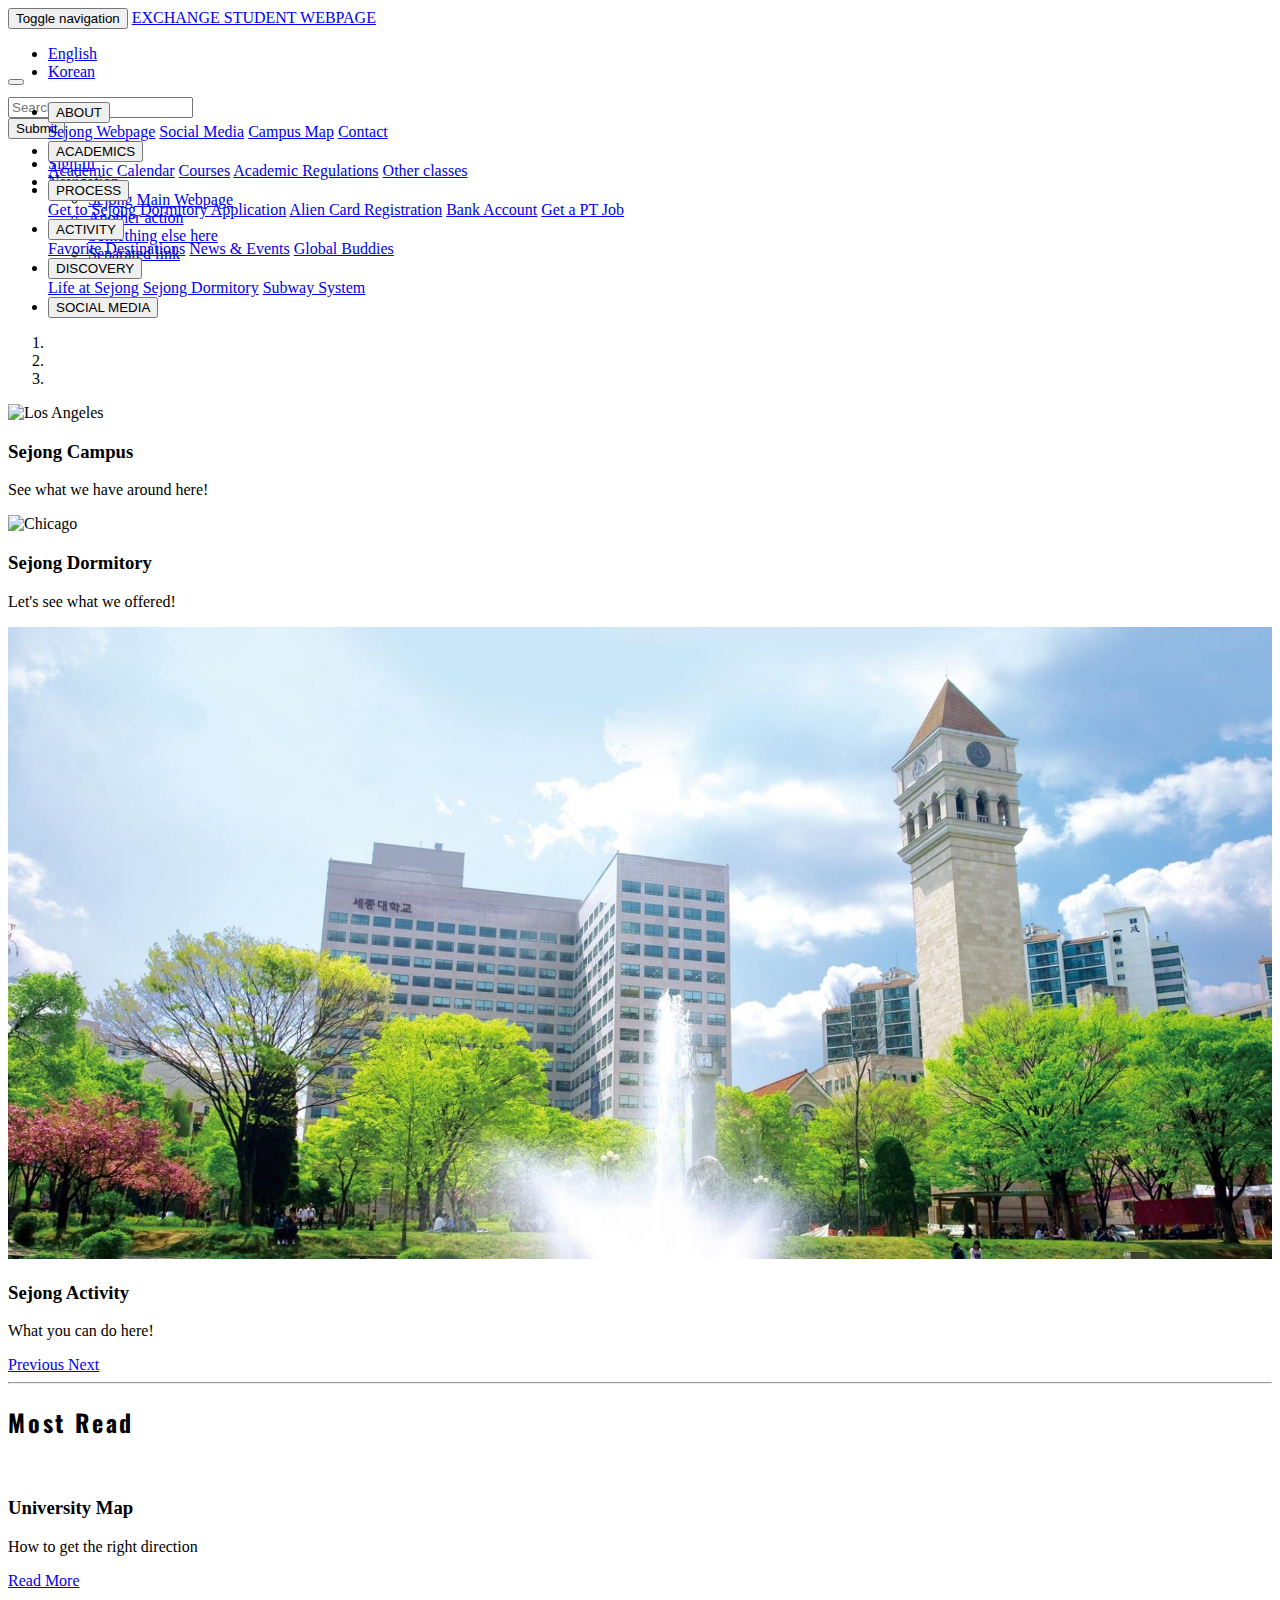
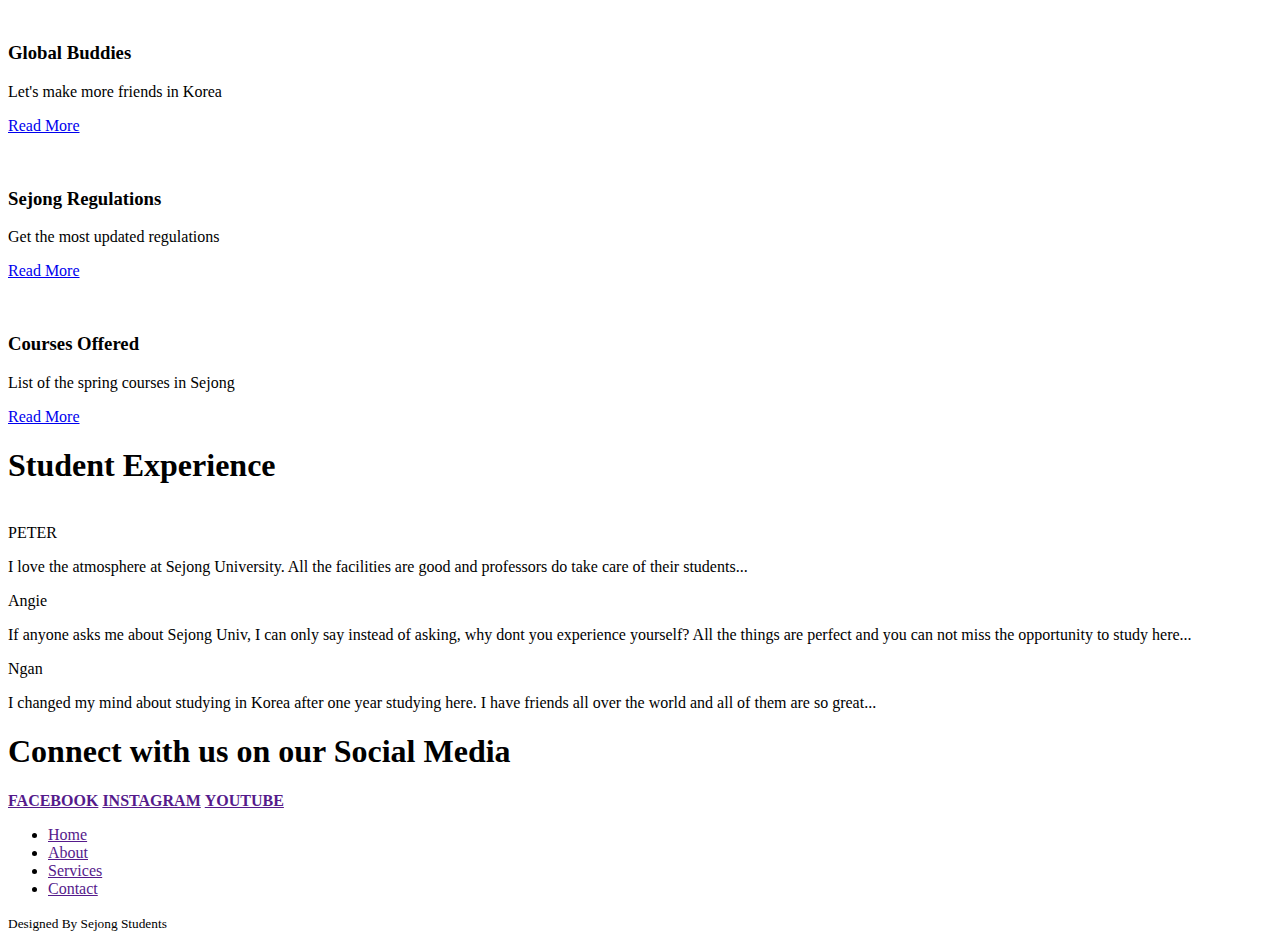
==== index.html @ 7ee116a2 "changecarousel" ====
<!DOCTYPE html>
<html lang="en"><head>
	<title> SEJONG EXCHANGE </title>
	<meta charset="utf-8">
	<meta name="viewport" content="width=device-width, initial-scale=1">  
	<script type="text/javascript" src="vendor/bootstrap.js"></script>
	<script type="text/javascript" src="1.js"></script>
  <script src="https://ajax.googleapis.com/ajax/libs/jquery/3.3.1/jquery.min.js"></script>
	<link rel="stylesheet" href="vendor/bootstrap.css">
 	<link rel="stylesheet" href="1.css">
  <link rel="stylesheet"
      href="https://fonts.googleapis.com/css?family=Oswald">
      <link rel="stylesheet"
      href="https://fonts.googleapis.com/css?family=Concert One">

</head>
<body >
  		<nav class="navbar navbar-default navbar-inverse" role="navigation" style="height: 60px;">
  			<div class="container">
  				<!-- Brand and toggle get grouped for better mobile display -->
  				<div class="navbar-header">
  					<button type="button" class="navbar-toggle" data-toggle="collapse" data-target=".navbar-ex1-collapse">
  						<span class="sr-only">Toggle navigation</span>
  						<span class="icon-bar"></span>
  						<span class="icon-bar"></span>
  						<span class="icon-bar"></span>
  					</button>
          <a class="navbar-brand" href="1.html" style="font-size: 16px;">EXCHANGE STUDENT WEBPAGE</a>
  				</div>
  		
  				<!-- Collect the nav links, forms, and other content for toggling -->
  				<div class="collapse navbar-collapse navbar-ex1-collapse">
  					<ul class="nav navbar-nav">
  						
  						<li><a href="#">English</a></li>
  						<li><a href="#">Korean</a></li>
  					</ul>
  					
            
            <form id="form1" class="navbar-form navbar-left" role="search">
  						<div class="form-group">
  							<input type="text" class="form-control" placeholder="Search">
  						</div>
  						<button type="submit" class="btn btn-default">Submit</button>
  					</form>
            
  					
            <ul class="nav navbar-nav navbar-right">
  						<li><a href="#">Sign In</a></li>
  						<li class="dropdown">
  							<a href="#" class="dropdown-toggle" data-toggle="dropdown">Navigation <b class="caret"></b></a>
  							<ul class="dropdown-menu">
  								<li><a href="https://eng.sejong.ac.kr/">Sejong Main Webpage</a></li>
  								<li><a href="#">Another action</a></li>
  								<li><a href="#">Something else here</a></li>
  								<li><a href="#">Separated link</a></li>
  							</ul>
  						</li>
  					</ul>
  				</div><!-- /.navbar-collapse -->
  			</div>
  		</nav>
  		<!--End Nav bar /-->
  		
  		<nav class="navbar navbar-default" id="nav2">
  			<div class="container">
    			<div class="navbar-header">
      				<button type="button" class="navbar-toggle" data-toggle="collapse" data-target="#myNavbar">
        				<span class="icon-bar"></span>
        				<span class="icon-bar"></span>
        				<span class="icon-bar"></span>                        
      				</button>
          <a class="logo" href="#">
              <img id="logo1" src="img/logo.png" style=" height: 62px;" alt>
            </a>
    		  
          </div>
   				 <div class="collapse navbar-collapse" id="myNavbar">
      				<ul class="nav navbar-nav navbar-right">
                <li>
                <div class="dropdown">
                  <button class="dropbtn">ABOUT</button>
                  <div class="dropdown-content">
                      <a href="https://eng.sejong.ac.kr/">Sejong Webpage</a>
                      <a href="#">Social Media</a>
                      <a href="#">Campus Map</a>
                      <a href="#">Contact</a>
                  </div>
                </div>
                </li>
                

                <li>
                <div class="dropdown">
                  <button class="dropbtn">ACADEMICS</button>
                  <div class="dropdown-content">
                      <a href="#">Academic Calendar</a>
                      <a href="#">Courses</a>
                      <a href="#">Academic Regulations</a>
                      <a href="#">Other classes</a>
                  </div>
                </div>
                </li>
        	       <li>
                <div class="dropdown">
                  <button class="dropbtn">PROCESS</button>
                  <div class="dropdown-content">
                      <a href="#">Get to Sejong</a>
                      <a href="#">Dormitory Application</a>
                      <a href="#">Alien Card Registration</a>
                      <a href="#">Bank Account</a>
                      <a href="#">Get a PT Job</a>  
                  </div>
                </div>
                </li>

                <li>
                <div class="dropdown">
                  <button class="dropbtn">ACTIVITY</button>
                  <div class="dropdown-content">
                      <a href="#">Favorite Destinations</a>
                      <a href="#">News & Events</a>
                      <a href="#">Global Buddies</a>
                  </div>
                </div>
                </li>

                <li>
                <div class="dropdown">
                  <button class="dropbtn">DISCOVERY</button>
                  <div class="dropdown-content">
                      <a href="#">Life at Sejong</a>
                      <a href="Dormitory.html">Sejong Dormitory</a>
                      <a href="#">Subway System</a>
                  </div>
                </div>
                </li>

                <li>
                <div class="dropdown">
                  <button id="socialbtn" class="dropbtn">SOCIAL MEDIA</button>
                </div>
                </li>

      				</ul>
    			</div>
  			</div>
		</nav>
  	
  <!-- Carousel Anh dau trang /-->
  <!-- Wrapper for slides -->
  <div id="myCarousel" class="carousel slide" data-ride="carousel">
    <!-- Indicators -->
    <ol class="carousel-indicators">
      <li data-target="#myCarousel" data-slide-to="0" class="active"></li>
      <li data-target="#myCarousel" data-slide-to="1"></li>
      <li data-target="#myCarousel" data-slide-to="2"></li>
    </ol>

    <!-- Wrapper for slides -->
    
    <div class="carousel-inner">
      
      <div class="item active">
        
        <img id="c1" src="img/sejong6.jpg" alt="Los Angeles" style="width:100%;"onclick="window.open('Dormitory.html', '_blank');">
        <div class="carousel-caption">
          <h3 style="font-weight: bolder;">Sejong Campus</h3>
          <p>See what we have around here!</p>
        </div>
      </div>
      

      <div class="item">
        <img id="c1" src="img/sejong2.jpg" alt="Chicago" style="width:100%;"onclick="window.open('Dormitory.html', '_blank');">
        <div class="carousel-caption">
          <h3 style="font-weight: bolder;">Sejong Dormitory</h3>
          <p>Let's see what we offered!</p>
        </div>
      </div>
    
      <div class="item">
        <img id="c1" src="img/sejongact2.jpg" alt="New York" style="width:100%;">
        <div class="carousel-caption">
          <h3 style="font-weight: bolder;">Sejong Activity</h3>
          <p>What you can do here!</p>
        </div>
      </div>
  
    </div>

    <!-- Left and right controls -->
    <a class="left carousel-control" href="#myCarousel" data-slide="prev">
      <span class="glyphicon glyphicon-chevron-left"></span>
      <span class="sr-only">Previous</span>
    </a>
    <a class="right carousel-control" href="#myCarousel" data-slide="next">
      <span class="glyphicon glyphicon-chevron-right"></span>
      <span class="sr-only">Next</span>
    </a>
  </div>



  <!-- End Carousel -->

  		<div class="container">
  			<div class = "row">
  				<div class="col-xs-12 col-sm-12 col-md-12 col-lg-12">
  					<hr class="ngan"></hr>
            <h2 style="font-family: 'Oswald', serif; letter-spacing: 2.8px;">Most Read </h2>
  				</div>
  			</div>

  			<div class="row">
  				<div class="col-xs-6 col-sm-3 col-md-3 col-lg-3">
  					
  						<div class="thumbnail">
  							<img src="img/1.png" alt="" >
  							<div class="caption text-center">
  								<h3>University Map</h3>
  								<p>
  									How to get the right direction
  								</p>
  								<p>
  									<a href="#" class="btn btn-primary">Read More</a>
  									
  								</p>
  							</div>
  						</div>
  					</div> <!-- end 1 cot -->
  				<div class="col-xs-6 col-sm-3 col-md-3 col-lg-3">
  					
  						<div class="thumbnail">
  							<img src="img/2.jpg" class="img-fluid" alt="">
  							<div class="caption text-center">
  								<h3>Global Buddies</h3>
  								<p>
  									Let's make more friends in Korea
  								</p>
  								<p>
  									<a href="#" class="btn btn-primary">Read More</a>
  									
  								</p>
  							</div>
  						</div>
  					</div> <!-- end 1 cot -->
  				<div class="col-xs-6 col-sm-3 col-md-3 col-lg-3">
  					
  						<div class="thumbnail">
  							<img src="img/3.jpg"alt="">
  							<div class="caption text-center">
  								<h3>Sejong Regulations</h3>
  								<p>
  									Get the most updated regulations 
  								</p>
  								<p>
  									<a href="#" class="btn btn-primary">Read More</a>
  									
  								</p>
  							</div>
  						</div>
  				</div> <!-- end 1 cot -->	
  				<div class="col-xs-6 col-sm-3 col-md-3 col-lg-3">
  					
  						<div class="thumbnail">
  							<img src="img/4.jpg"alt="">
  							<div class="caption text-center">
  								<h3>Courses Offered</h3>
  								<p>
  									List of the spring courses in Sejong
  								</p>
  								<p>
  									<a href="#" class="btn btn-primary">Read More</a>
  									
  								</p>
  							</div>
  						</div>
  				</div> <!-- end 1 cot -->	
  			</div>
  		</div>

      <!--Student Testimonials -->
      <div class="team-section"> 
          <h1>Student Experience</h1>
          <div class="ps">
              <a href="#f1 "><img src=" img/stu1.jpg " alt=""></a>
              <a href="#f2 "><img src=" img/stu2.jpg " alt=""></a>
              <a href="#f3"><img src=" img/stu3.jpg " alt=""></a>
          </div>
      
      <div class="section" id="f1"> 
        <span class="name">PETER</span>
        <span class="border">  </span>
        <p>I love the atmosphere at Sejong University. All the facilities are good and professors do take care of their students...</p>
      </div> 
      <div class="section" id="f2"> 
        <span class="name">Angie</span>
        <span class="border">  </span>
        <p>If anyone asks me about Sejong Univ, I can only say instead of asking, why dont you experience yourself? All the things are perfect and you can not miss the opportunity to study here... </p>
      </div> 
      <div class="section" id="f3"> 
        <span class="name">Ngan</span>
        <span class="border">  </span>
        <p>I changed my mind about studying in Korea after one year studying here. I have friends all over the world and all of them are so great...</p>
      </div> 
      </div>

      <!--Student Testimonials -->




      <!--social network-->
      <div class="socialnetwork">
        <div class="container">
          <div class="row">
            <div class="col-xs-7 col-sm-7 col-md-7 col-lg-7 cottrai">
              <h1>Connect with us on our Social Media</h1>
            </div>

            <div class="col-xs-5  col-sm-5  col-md-5  col-lg-5 cotphai">
              <a href="" class="btn btn-default nut"> <b class="fa fa-facebook-square"> FACEBOOK</b></a>
              <a href="" class="btn btn-default nut"> <b class="fa fa-instagram"> INSTAGRAM</b></a>
              <a href="" class="btn btn-default nut"> <b class="fa fa-youtube"> YOUTUBE</b></a>
            </div>

          </div>
          
        </div>
      </div>

      <!--social network-->

  		<!-- footer-->
      <div class="foot">
        <div class="container">
          <div class="col-xs-12 col-sm-12 col-md-12 col-lg-12">
            <div class="leftmenu">
              <ul>
                <li><a href="">Home</a></li>
                <li><a href="">About</a></li>
                <li><a href="">Services</a></li>
                <li><a href="">Contact </a></li>
              </ul>
            </div>
          </div> 
          <div class="col-xs-12 col-sm-12 col-md-12 col-lg-12">
              <small>Designed By Sejong Students</small>
          </div>
      </div>
      </div>
      <!-- footer-->
 </body>
</html>
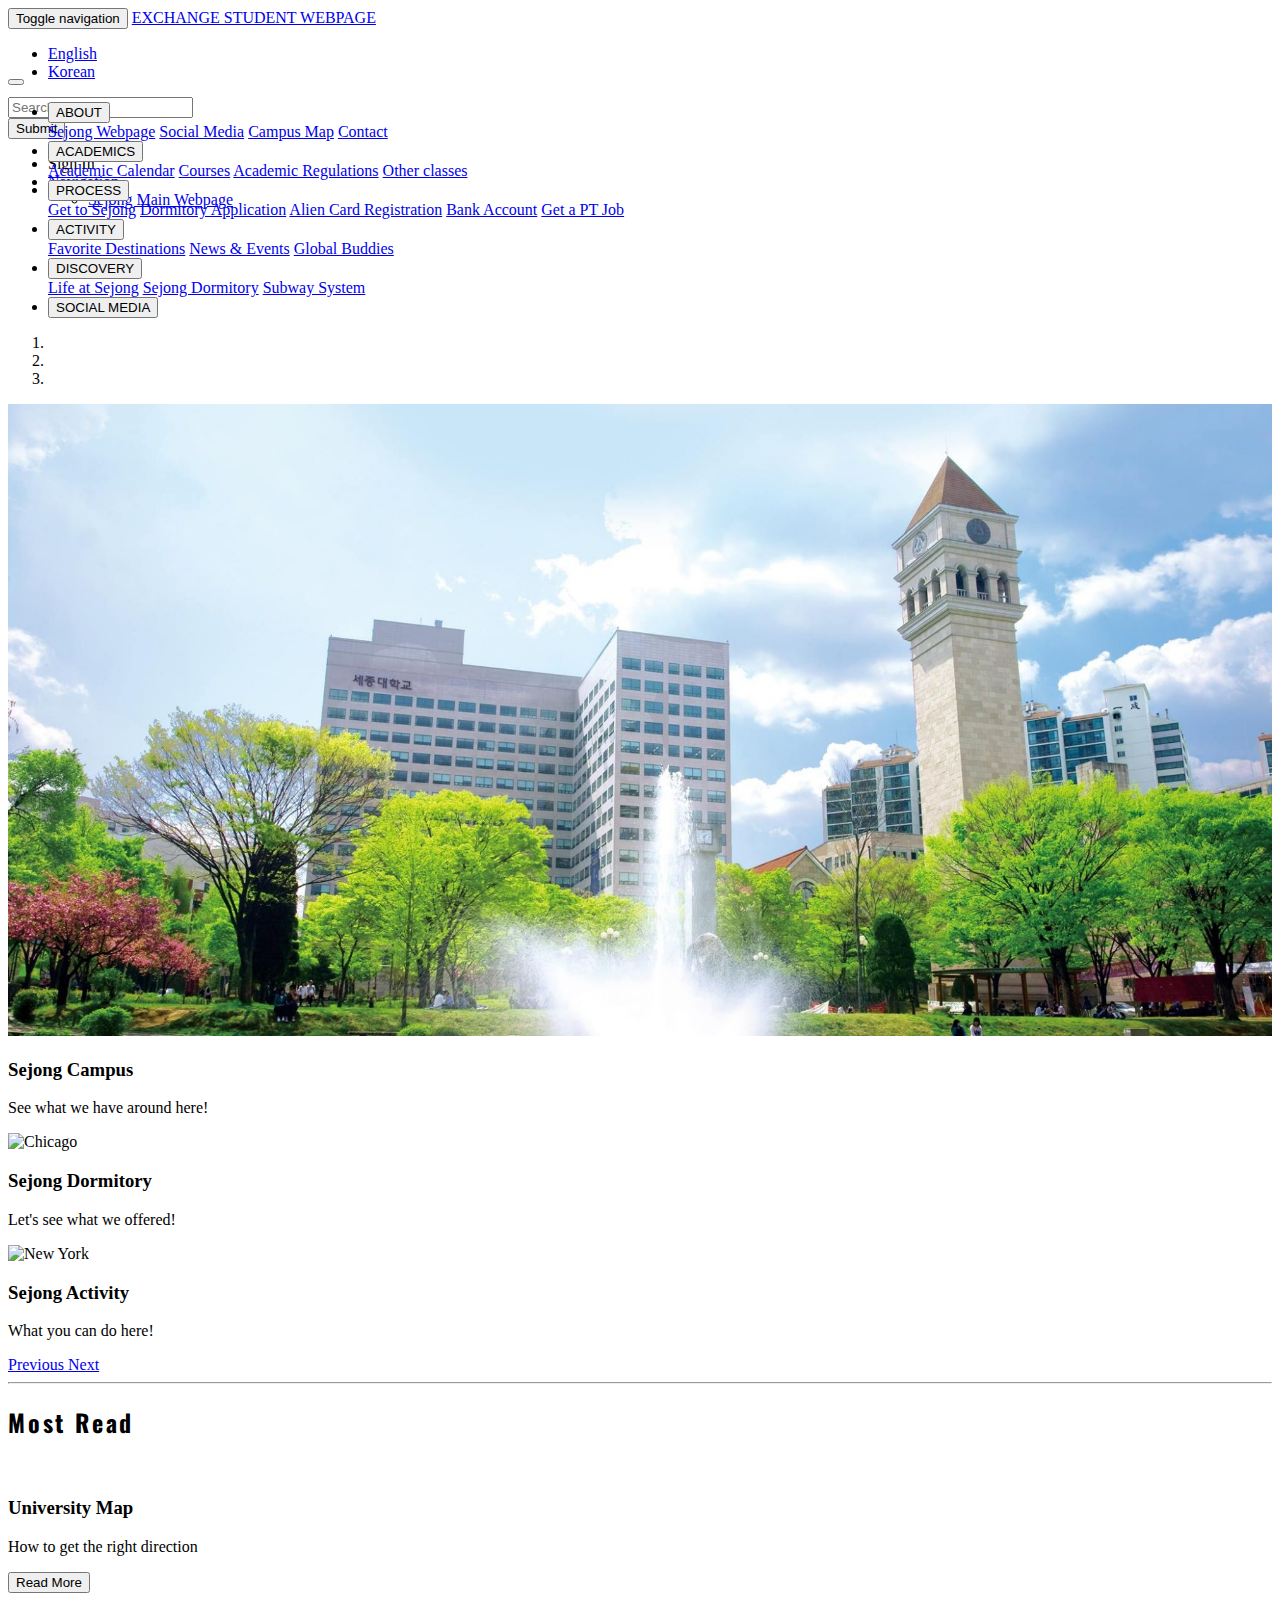
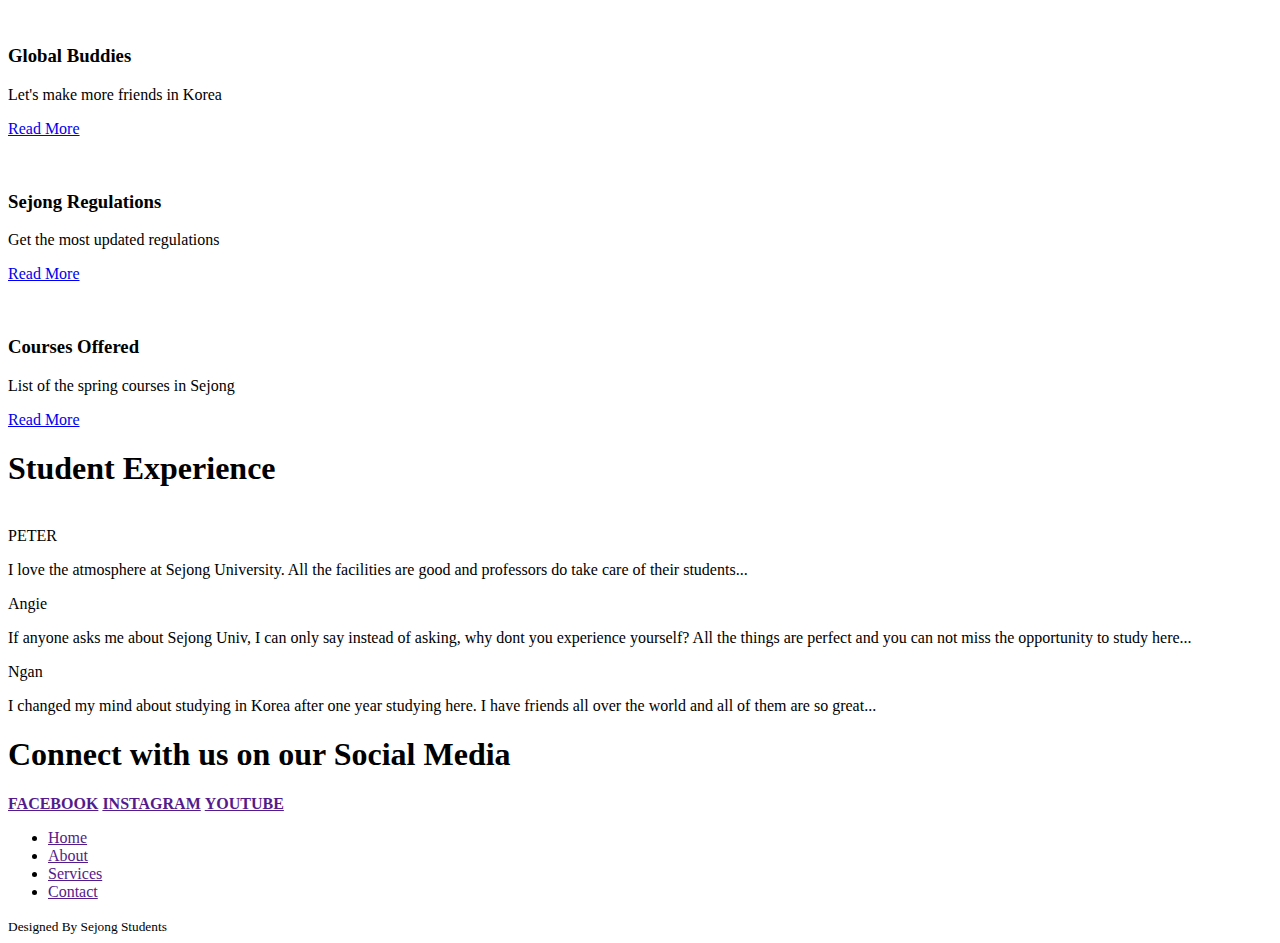
==== commit cd7f21e6: "a" ====
--- a/index.html
+++ b/index.html
@@ -12,6 +12,16 @@
       href="https://fonts.googleapis.com/css?family=Oswald">
       <link rel="stylesheet"
       href="https://fonts.googleapis.com/css?family=Concert One">
+   <script type="text/javascript">
+    /* NOTE : Use web server to view HTML files as real-time update will not work if you directly open the HTML file in the browser. */
+    (function(d, m){
+      var kommunicateSettings = {"appId":"138fb6a634d9fb71eb45a1d060eb20b50","automaticChatOpenOnNavigation":true};
+      var s = document.createElement("script"); s.type = "text/javascript"; s.async = true;
+      s.src = "https://widget.kommunicate.io/v2/kommunicate.app";
+      var h = document.getElementsByTagName("head")[0]; h.appendChild(s);
+      window.kommunicate = m; m._globals = kommunicateSettings;
+    })(document, window.kommunicate || {});
+</script>  
 
 </head>
 <body >
@@ -25,7 +35,7 @@
   						<span class="icon-bar"></span>
   						<span class="icon-bar"></span>
   					</button>
-          <a class="navbar-brand" href="1.html" style="font-size: 16px;">EXCHANGE STUDENT WEBPAGE</a>
+          <a class="navbar-brand" href="index.html" style="font-size: 16px;">EXCHANGE STUDENT WEBPAGE</a>
   				</div>
   		
   				<!-- Collect the nav links, forms, and other content for toggling -->
@@ -46,14 +56,12 @@
             
   					
             <ul class="nav navbar-nav navbar-right">
-  						<li><a href="#">Sign In</a></li>
+  						<li><a onclick="window.open('sign.html', '_blank' );" style="cursor: pointer;">Sign In</a></li>
   						<li class="dropdown">
   							<a href="#" class="dropdown-toggle" data-toggle="dropdown">Navigation <b class="caret"></b></a>
   							<ul class="dropdown-menu">
   								<li><a href="https://eng.sejong.ac.kr/">Sejong Main Webpage</a></li>
-  								<li><a href="#">Another action</a></li>
-  								<li><a href="#">Something else here</a></li>
-  								<li><a href="#">Separated link</a></li>
+  								
   							</ul>
   						</li>
   					</ul>
@@ -83,7 +91,7 @@
                   <div class="dropdown-content">
                       <a href="https://eng.sejong.ac.kr/">Sejong Webpage</a>
                       <a href="#">Social Media</a>
-                      <a href="#">Campus Map</a>
+                      <a href="Map.html">Campus Map</a>
                       <a href="#">Contact</a>
                   </div>
                 </div>
@@ -163,7 +171,7 @@
       
       <div class="item active">
         
-        <img id="c1" src="img/sejong6.jpg" alt="Los Angeles" style="width:100%;"onclick="window.open('Dormitory.html', '_blank');">
+        <img id="c1" src="img/sejongact2.jpg" alt="Los Angeles" style="width:100%;"onclick="window.open('Dormitory.html', '_blank');">
         <div class="carousel-caption">
           <h3 style="font-weight: bolder;">Sejong Campus</h3>
           <p>See what we have around here!</p>
@@ -180,7 +188,7 @@
       </div>
     
       <div class="item">
-        <img id="c1" src="img/sejongact2.jpg" alt="New York" style="width:100%;">
+        <img id="c1" src=" img/sejong6.jpg" alt="New York" style="width:100%;">
         <div class="carousel-caption">
           <h3 style="font-weight: bolder;">Sejong Activity</h3>
           <p>What you can do here!</p>
@@ -223,7 +231,7 @@
   									How to get the right direction
   								</p>
   								<p>
-  									<a href="#" class="btn btn-primary">Read More</a>
+  									<button id="readbtn" href="Map.html" class="btn btn-primary">Read More</button>
   									
   								</p>
   							</div>
@@ -239,7 +247,7 @@
   									Let's make more friends in Korea
   								</p>
   								<p>
-  									<a href="#" class="btn btn-primary">Read More</a>
+  									<a id="readbtn" href="#" class="btn btn-primary">Read More</a>
   									
   								</p>
   							</div>
@@ -255,7 +263,7 @@
   									Get the most updated regulations 
   								</p>
   								<p>
-  									<a href="#" class="btn btn-primary">Read More</a>
+  									<a id="readbtn" href="#" class="btn btn-primary">Read More</a>
   									
   								</p>
   							</div>
@@ -271,7 +279,7 @@
   									List of the spring courses in Sejong
   								</p>
   								<p>
-  									<a href="#" class="btn btn-primary">Read More</a>
+  									<a id="readbtn" href="#" class="btn btn-primary">Read More</a>
   									
   								</p>
   							</div>
@@ -351,5 +359,6 @@
       </div>
       </div>
       <!-- footer-->
+
  </body>
 </html>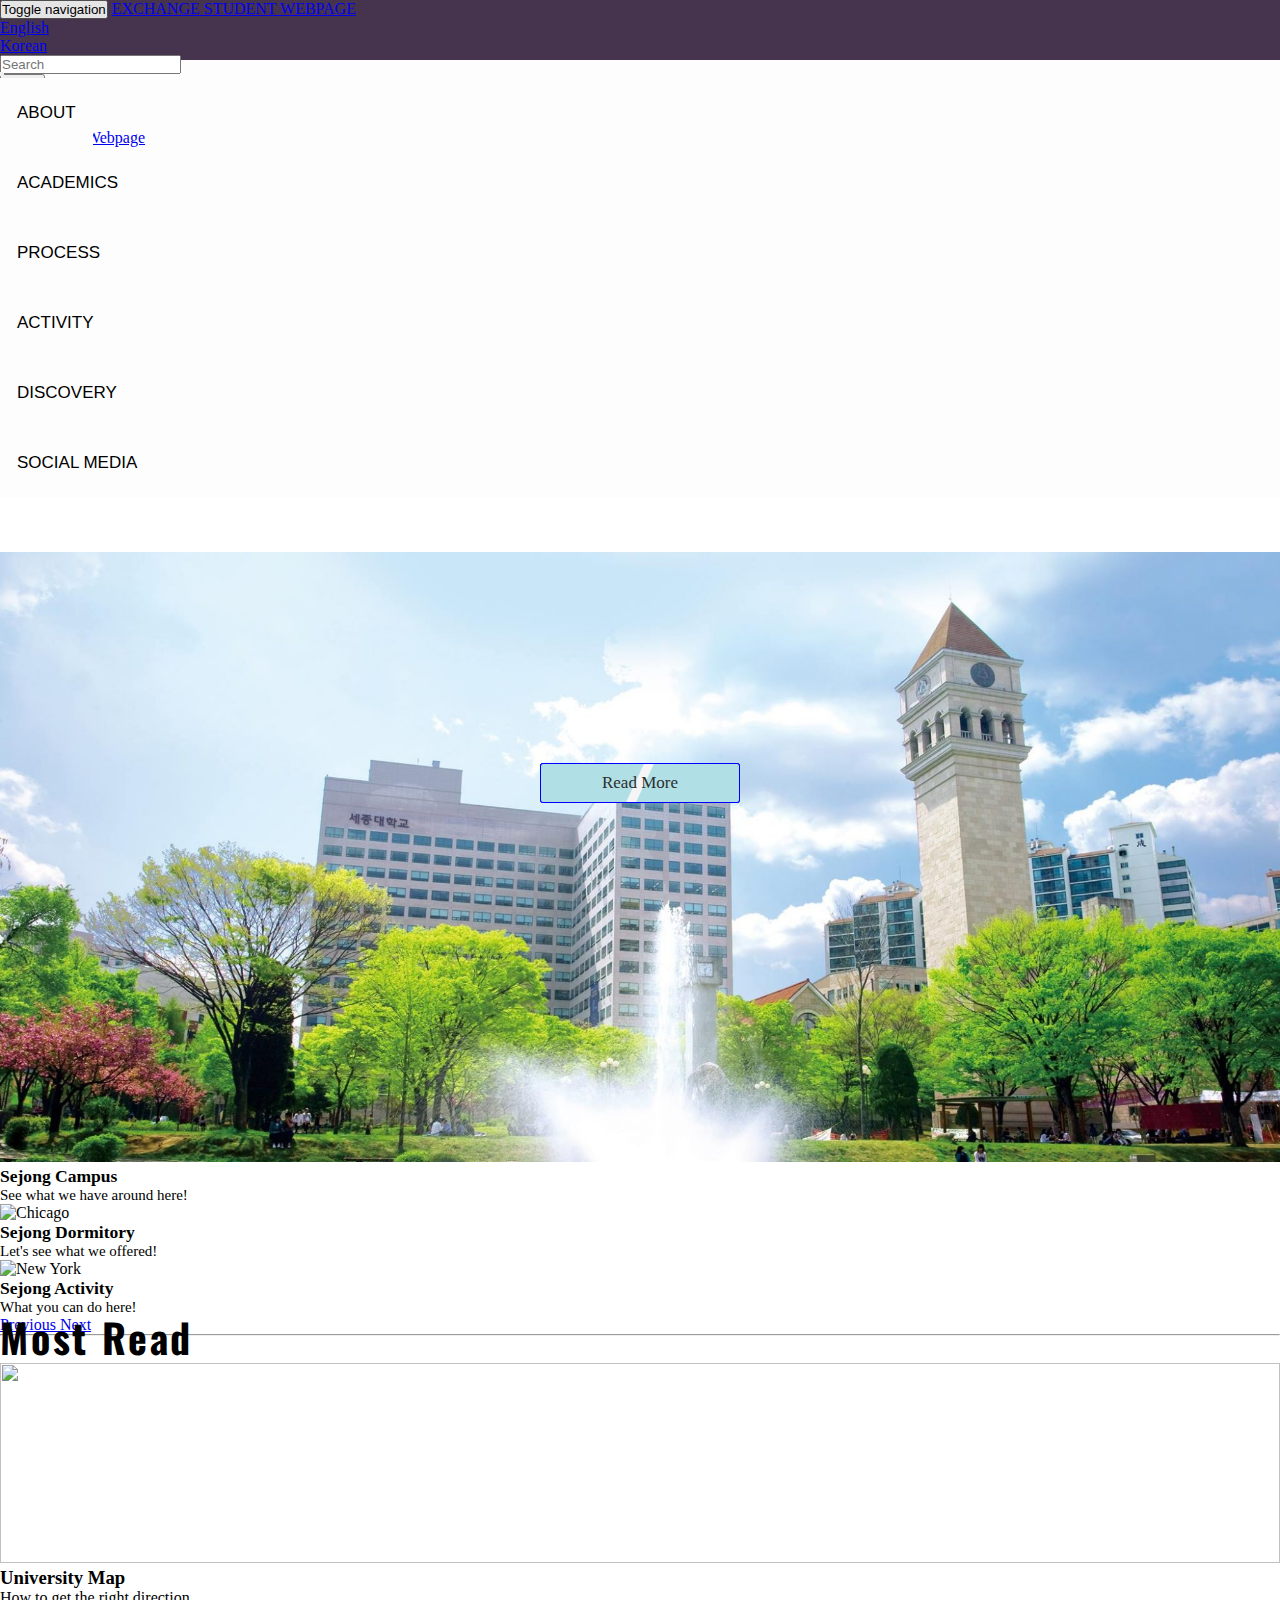
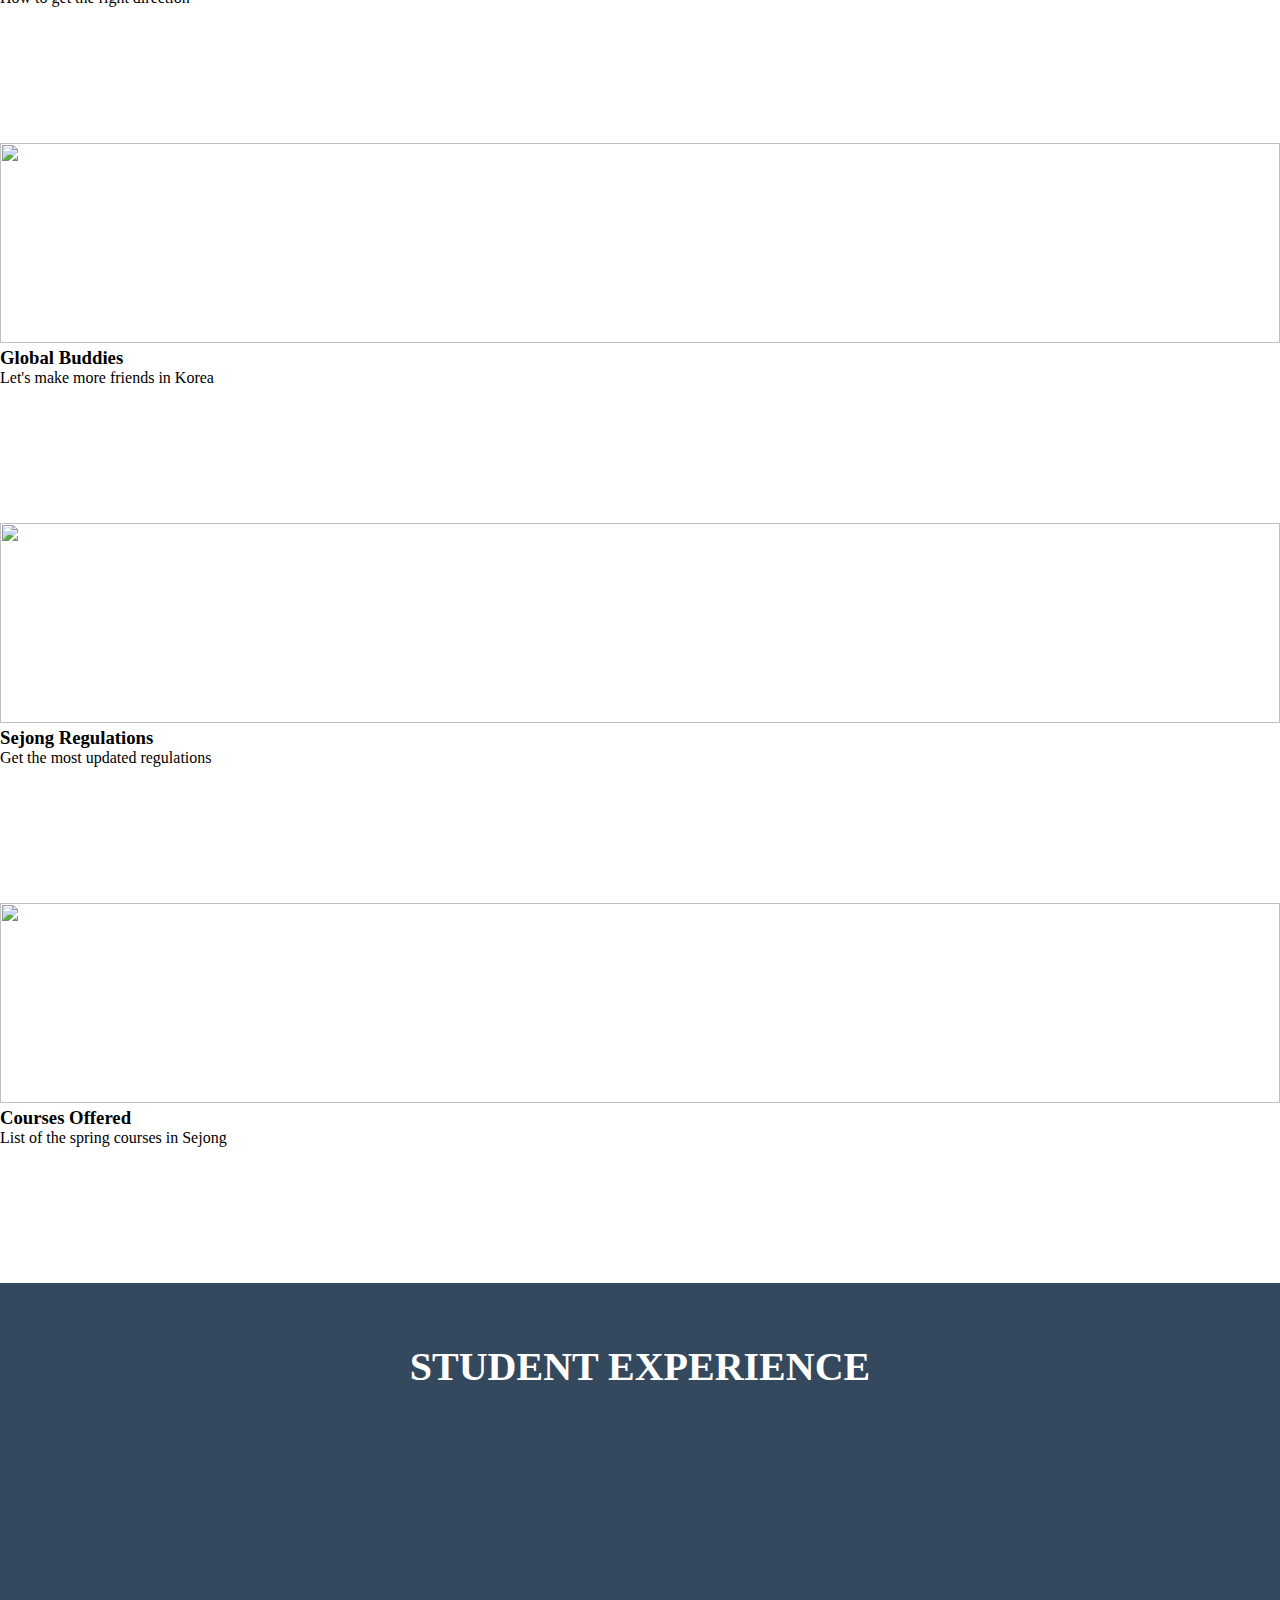
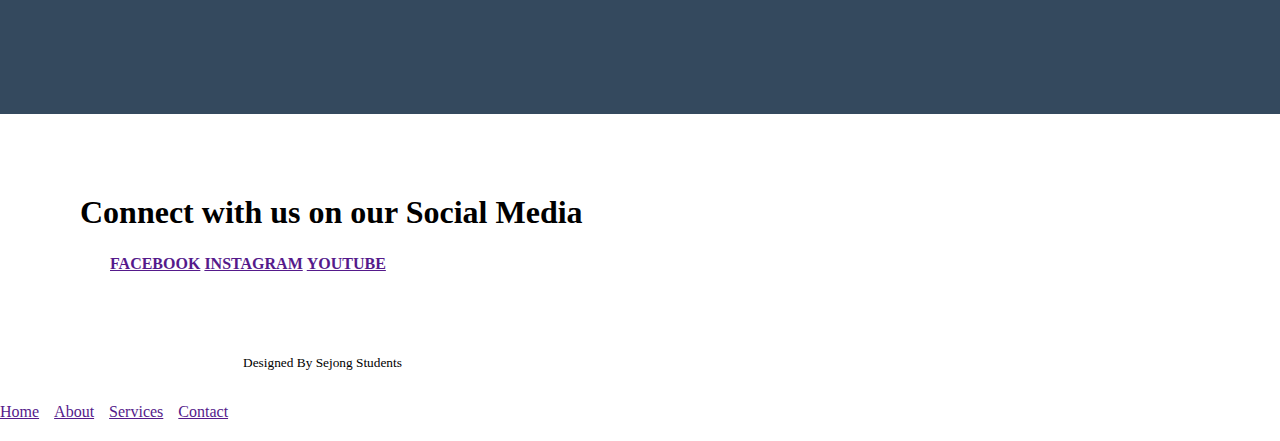
==== commit 6c109e79: "a" ====
--- a/index.html
+++ b/index.html
@@ -87,7 +87,7 @@
       				<ul class="nav navbar-nav navbar-right">
                 <li>
                 <div class="dropdown">
-                  <button class="dropbtn">ABOUT</button>
+                  <button id="menubtn" class="dropbtn">ABOUT</button>
                   <div class="dropdown-content">
                       <a href="https://eng.sejong.ac.kr/">Sejong Webpage</a>
                       <a href="#">Social Media</a>
@@ -100,7 +100,7 @@
 
                 <li>
                 <div class="dropdown">
-                  <button class="dropbtn">ACADEMICS</button>
+                  <button id="menubtn" class="dropbtn">ACADEMICS</button>
                   <div class="dropdown-content">
                       <a href="#">Academic Calendar</a>
                       <a href="#">Courses</a>
@@ -111,7 +111,7 @@
                 </li>
         	       <li>
                 <div class="dropdown">
-                  <button class="dropbtn">PROCESS</button>
+                  <button id="menubtn" class="dropbtn">PROCESS</button>
                   <div class="dropdown-content">
                       <a href="#">Get to Sejong</a>
                       <a href="#">Dormitory Application</a>
@@ -124,7 +124,7 @@
 
                 <li>
                 <div class="dropdown">
-                  <button class="dropbtn">ACTIVITY</button>
+                  <button id="menubtn" class="dropbtn">ACTIVITY</button>
                   <div class="dropdown-content">
                       <a href="#">Favorite Destinations</a>
                       <a href="#">News & Events</a>
@@ -135,7 +135,7 @@
 
                 <li>
                 <div class="dropdown">
-                  <button class="dropbtn">DISCOVERY</button>
+                  <button id="menubtn" class="dropbtn">DISCOVERY</button>
                   <div class="dropdown-content">
                       <a href="#">Life at Sejong</a>
                       <a href="Dormitory.html">Sejong Dormitory</a>
@@ -146,7 +146,7 @@
 
                 <li>
                 <div class="dropdown">
-                  <button id="socialbtn" class="dropbtn">SOCIAL MEDIA</button>
+                  <button id="menubtn" id="socialbtn" class="dropbtn">SOCIAL MEDIA</button>
                 </div>
                 </li>
 
@@ -247,7 +247,7 @@
   									Let's make more friends in Korea
   								</p>
   								<p>
-  									<a id="readbtn" href="#" class="btn btn-primary">Read More</a>
+  									<button id="readbtn" href="Map.html" class="btn btn-primary">Read More</button>
   									
   								</p>
   							</div>
@@ -263,7 +263,7 @@
   									Get the most updated regulations 
   								</p>
   								<p>
-  									<a id="readbtn" href="#" class="btn btn-primary">Read More</a>
+  									<button id="readbtn" href="Map.html" class="btn btn-primary">Read More</button>
   									
   								</p>
   							</div>
@@ -279,7 +279,7 @@
   									List of the spring courses in Sejong
   								</p>
   								<p>
-  									<a id="readbtn" href="#" class="btn btn-primary">Read More</a>
+  									<button id="readbtn" href="Map.html" class="btn btn-primary">Read More</button>
   									
   								</p>
   							</div>
--- a/1.css
+++ b/1.css
@@ -0,0 +1,249 @@
+*{margin:0;padding:0; }
+
+.foot {
+    padding-bottom: 50px;
+}
+
+.leftmenu li {
+    float: left;
+    list-style: none;
+    margin-right: 15px;
+    padding-top: 50px;
+    padding-bottom: 20px;
+}
+
+nav.navbar.navbar-default {
+    /* padding-bottom: 0px; */
+    margin-bottom: 0px;
+    size: 50px;
+}
+
+.col-xs-5.col-sm-5.col-md-5.col-lg-5.cotphai {
+    padding-top: 24px;
+    padding-left: 30px;
+}
+
+.socialnetwork h1 {
+    font-weight: 650;
+}
+
+.socialnetwork {
+    background: url(img/sejong4.jpg);
+    padding: 80px;
+}
+
+nav.navbar.navbar-default.navbar-inverse {
+    margin-bottom: 0px;
+}
+
+.thumbnail{        
+    margin:0;
+    width: 300px; 
+    width : 100%;
+    height: 380px;
+    overflow: auto;
+}
+.thumbnail img {
+    height:200px;
+    width:100%;
+}
+
+.carousel-inner > .item > img {
+    top: 0;
+    left: 0;
+    min-width: 100%;
+    height: 610px;
+    max-height: 650px;
+    width: auto;
+    cursor: pointer;
+}
+.carousel-caption {
+	font-size: 15px; 
+}
+
+form#form1 {
+    
+    margin-left: 0px;
+}
+
+.dropbtn {
+  color: black;
+  padding: 17px;
+  font-size: 17px;
+  border: none;
+  background-color: #fdfdfd;
+}
+
+/* The container <div> - needed to position the dropdown content */
+.dropdown {
+  position: relative;
+  display: inline-block;
+}
+
+/* Dropdown Content (Hidden by Default) */
+.dropdown-content {
+  display: none;
+  position: absolute;
+  background-color: #f1f1f1;
+  min-width: 160px;
+  box-shadow: 0px 8px 16px 0px rgba(0,0,0,0.2);
+  z-index: 1;
+}
+
+/* Links inside the dropdown */
+.dropdown-content a {
+  color: black;
+  padding: 12px 16px;
+  text-decoration: none;
+  display: block;
+}
+
+#socialbtn {
+	color: black;
+  padding: 17px;
+  font-size: 17px;
+  border: none;
+
+}
+
+/* Change color of dropdown links on hover */
+.dropdown-content a:hover {background-color: #ddd;}
+
+/* Show the dropdown menu on hover */
+.dropdown:hover .dropdown-content {display: block;}
+
+/* Change the background color of the dropdown button when the dropdown content is shown */
+.dropdown:hover .dropbtn {background-color: #909090;}
+
+#logo1 {
+    
+    background-color: white;
+}
+
+h2{
+	line-height: 5%;
+	padding-bottom: 25px;
+	text-align: left;
+	font-size: 40px;
+	font-weight: bolder;
+}
+
+button.dropbtn {
+    height: 70px;
+    /* border: 1px solid; */
+}
+nav#nav2 {
+    background-color: #fdfdfd;
+    color: #fdfdfd;
+}
+nav.navbar.navbar-default.navbar-inverse {
+    background-color: #46344E;
+}
+
+.student{
+  background-color: #ff99ff;
+  
+  width: 100%;
+  height: 440px;
+  background-repeat: no-repeat;
+  background-size: 100% 100%;
+  background-position: center;
+}
+.heading {
+    margin-top: 60px;
+}
+
+.team-section{
+  overflow: hidden;
+  text-align: center;
+  background: #34495e;
+  padding: 60px;
+}
+.team-section h1{
+  text-transform: uppercase;
+  margin-bottom: 60px;
+  color: white;
+  font-size: 40px;
+}
+.border{
+  display:block;
+  margin:auto;
+  width: 160px;
+  height: 3px;
+  background: #3498db;
+  margin-bottom: 40px;
+}
+.ps{
+  margin-bottom: 40px;
+}
+.ps a {
+  display: inline-block;
+  margin: 0 30px;
+  width: 160px;
+  height: 160px;
+  overflow: hidden;
+  border-radius: 50%;
+}
+.ps a img{
+  width: 100%;
+  filter: brightness(60%);
+  transition: 0.4s all;
+}
+.ps a:hover >img {
+  filter: none;
+}
+
+.section{
+  width: 600px;
+  margin:auto;
+  font-size:22;  
+  color: white;
+  text-align: center;
+  height: 0;
+  overflow: hidden;
+}
+.section:target{
+  height: auto;
+}
+.name{
+  display: block;
+  margin-bottom: 30px;
+  text-align: center;
+  text-transform: uppercase;
+  font-size: 22px;
+  font-weight: bolder;
+}
+
+#readbtn{
+  background-color: #B0E0E6;
+  height: 40px;
+  width: 200px;
+  border:none;
+  outline: none;
+  border:1px solid blue;
+  position: absolute;
+  top:87%;
+  left:50%;
+  transform:translate(-50%,-50%);
+  border-radius: 3px;
+  font-family: fantasy;
+  font-size: 17px;
+  color:#2D2D2D;
+  cursor: pointer;
+  overflow: hidden;
+}
+#readbtn:before{
+  content: '';
+  height:45px;
+  width:10px;
+  background-color: whitesmoke;
+  position: absolute;
+  top:50%;
+  left:50%;
+  transform: translate(-50%,-50%) skewX(-25deg);
+  z-index: -1;
+  transition:all .4s;
+}
+#readbtn:hover:before{
+  width: 240px;
+}
